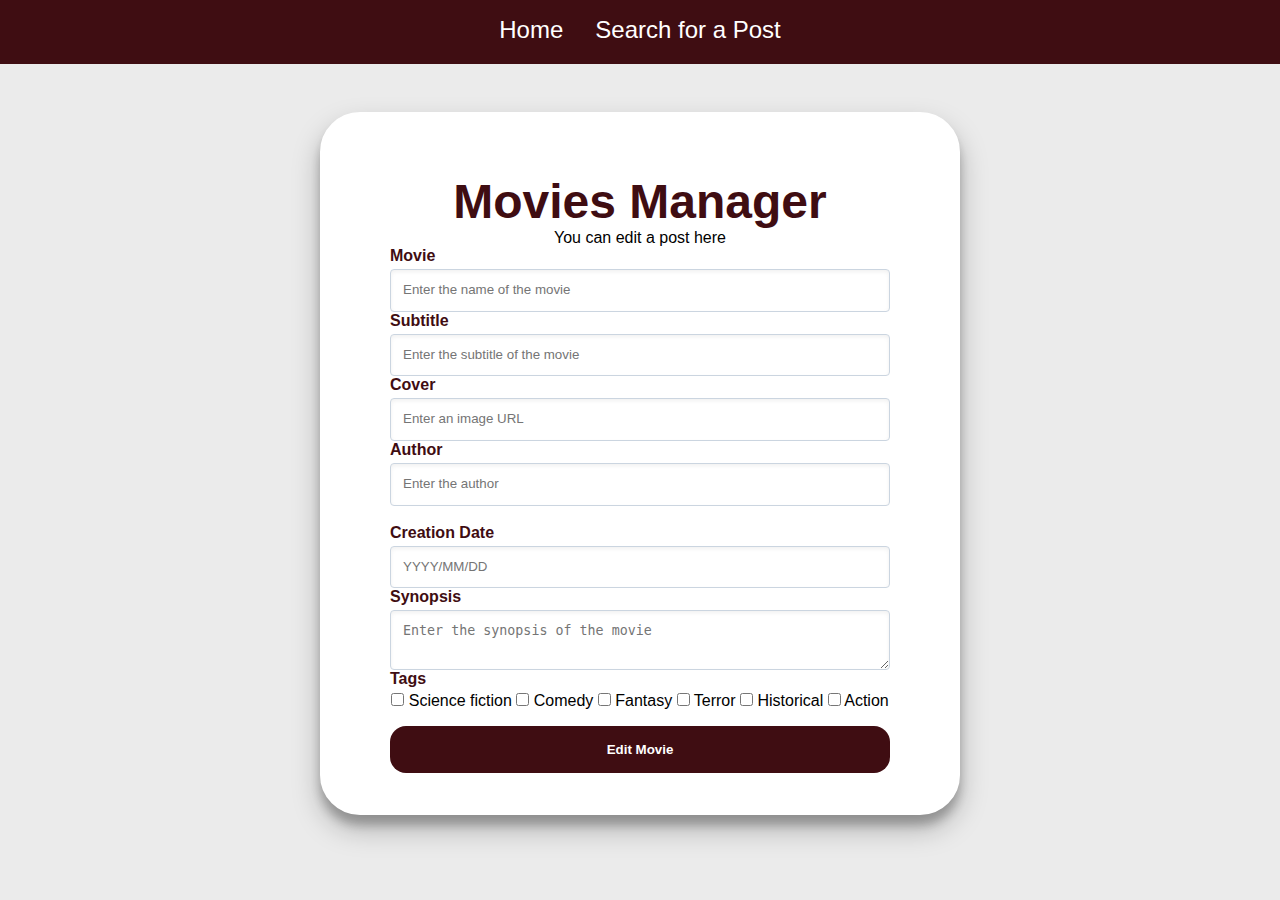
==== editPost.html @ 8fd2436b "edit post working" ====
<!DOCTYPE html>
<html lang="en">
  <head>
    <meta charset="UTF-8" />
    <meta name="viewport" content="width=device-width, initial-scale=1.0" />
    <link rel="stylesheet" href="./css/styles.css" />
    <title>Posts Edit</title>
  </head>
  <body>
    <section class="menu">
      <a id="home" href="">Home</a>
      <a id="search" href="">Search for a Post</a>
    </section>
    <section class="elements-container">
      <div class="post-manager">
        <h2 class="title">Movies Manager</h2>
        <p>You can edit a post here</p>
        <form class="edit-form">
          <div class="container-grid">
            <div class="wrap-elements">
              <!-- TITLE -->
              <div class="input-group">
                <label for="name" class="label">Movie</label>
                <input
                  id="movie"
                  placeholder="Enter the name of the movie"
                  type="text"
                  class="input"
                />
                <span class="name-advertising"></span>
              </div>
              <!-- SUBTITLE -->
              <div class="input-group">
                <label for="name" class="label">Subtitle</label>
                <input
                  id="subtitle"
                  placeholder="Enter the subtitle of the movie"
                  type="text"
                  class="input"
                />
                <span class="subtitle-advertising"></span>
              </div>
              <!-- URL -->
              <div class="input-group">
                <label for="cover" class="label">Cover</label>
                <input
                  id="cover"
                  placeholder="Enter an image URL"
                  type="text"
                  class="input"
                />
                <span class="cover-advertising"></span>
              </div>
              <!-- AUTHOR -->
              <div class="input-group">
                <label for="author" class="label">Author</label>
                <input
                  id="author"
                  placeholder="Enter the author"
                  type="text"
                  class="input"
                />
                <span class="author-advertising"></span>
              </div>
              <ul class="dropdown"></ul>
              <!-- CREATION DATE -->
              <div class="input-group">
                <label for="date" class="label">Creation Date</label>
                <input
                  id="date"
                  placeholder="YYYY/MM/DD"
                  type="text"
                  class="input"
                />
                <span class="date-advertising"></span>
              </div>
              <!-- CONTENT -->
              <div class="input-group">
                <label for="content" class="label">Synopsis</label>
                <textarea
                  id="content"
                  placeholder="Enter the synopsis of the movie"
                  type="text"
                  class="input"
                ></textarea>
              </div>
              <span class="content-advertising"></span>
              <!-- TAGS -->
              <div class="input-group">
                <label for="tag" class="label">Tags</label>
                <input
                  type="checkbox"
                  class="checked"
                  id="science-fiction"
                  value="1"
                />
                Science fiction
                <input type="checkbox" class="checked" id="comedy" value="2" />
                Comedy
                <input type="checkbox" class="checked" id="fantasy" value="3" />
                Fantasy
                <input type="checkbox" class="checked" id="terror" value="4" />
                Terror
                <input
                  type="checkbox"
                  class="checked"
                  id="historical"
                  value="5"
                />
                Historical
                <input type="checkbox" class="checked" id="action" value="6" />
                Action
              </div>
              <span class="tag-advertising"></span>
            </div>
          </div>
          <button type="submit" class="create-button">Edit Movie</button>
        </form>
      </div>
    </section>
    <script type="module" src="./js/editPost.js"></script>
  </body>
</html>
---- css/styles.css ----
* {
  margin: 0;
  padding: 0;
  box-sizing: border-box;
}

body {
  font-family: "Muli", sans-serif;
  background-color: #ebebeb;
}
body h2 {
  color: #3f0d12;
}

.menu {
  width: 100%;
  height: 4rem;
  background-color: #3f0d12;
  padding: 1rem;
  display: flex;
  justify-content: center;
}
.menu a {
  color: white;
  text-decoration: none;
  font-size: 1.5rem;
  padding: 0 1rem 0 1rem;
}
.menu a:hover {
  font-size: 1.7rem;
}

.tags,
.posts-for-tag,
.last-three,
.remaining-posts,
.all-posts {
  padding: 2rem 4rem 2rem 4rem;
}

.tags-container {
  padding-top: 1rem;
}

.tag-button {
  background-color: #a71d31;
  padding: 0.5rem;
  border: none;
  outline: transparent;
  border-radius: 0.5rem;
  color: white;
  cursor: pointer;
  font-weight: bold;
  font-size: medium;
  width: 9rem;
}
.tag-button:hover {
  background-color: #dd4058;
}

.post {
  border-radius: 20px;
  overflow: hidden;
  /* position: relative; */
  display: inline-block;
  width: 180px;
  height: 17rem;
  margin-right: 10px;
  margin-top: 10px;
  font-size: 20px;
  cursor: pointer;
  transform-origin: center left;
}

.post:hover {
  opacity: 0.6;
}
.post-info {
  display: flex;
  height: 5rem;
  background-color: yellow;
}

img {
  width: 100%;
  height: 18rem;
  margin: auto;
}
.search-section {
  padding: 2rem 4rem 2rem 4rem;
}
/* SEARCH POST SECTION */

.search-container {
  display: flex;
  justify-content: center;
  flex-direction: column;
}

.search-container h1 {
  padding: 0.4rem;
  color: #3f0d12;
}

.search-box {
  max-width: 17.5rem;
  padding: 0.6rem 0.9rem;
  border-color: #3f0d12;
  outline: none;
  background-color: rgba(255, 255, 255, 0.3);
  border-radius: 1rem;
  color: #313131;
  font-size: 1.25rem;
}

/* INFO POST */
.info {
  padding: 2rem 4rem 2rem 4rem;
  display: flex;
  flex-direction: column;
  /* justify-content: center; */
  align-items: center;
}

.show-icon-info {
  display: flex;
}

.title {
  font-size: 3rem;
  color: #3f0d12;
}

.cover {
  border-radius: 20px;
  overflow: hidden;
  /* position: relative; */
  display: inline-block;
  width: 180px;
  height: 17rem;
  margin-top: 2rem;
  margin-bottom: 2rem;
  font-size: 20px;
  transform-origin: center left;
}

.synopsis {
  width: 30rem;
  color: #3f0d12;
}

.create-date,
.author {
  color: #3f0d12;
  padding: 1rem;
}

.likes {
  color: #3f0d12;
  padding: 1rem;
  cursor: pointer;
}

.show-comment {
  padding: 2rem;
}

.comments {
  padding: 0 4rem 2rem 4rem;
  display: flex;
  flex-direction: column;
  align-items: center;
}

.post-manager {
  border: 2px solid white;
  border-radius: 40px;
  box-shadow: 0 14px 28px rgba(0, 0, 0, 0.25), 0 10px 10px rgba(0, 0, 0, 0.22);
  display: flex;
  flex-direction: column;
  justify-content: space-around;
  min-height: 700px;
  padding: 60px 68px 40px;
  background-color: white;
  width: 40rem;
  text-align: center;
}

.elements-container {
  display: flex;
  justify-content: center;
  padding: 3rem;
}

.container-grid {
  display: grid;
  grid-template-columns: repeat(auto-fit, minmax(240px, 1fr));
  grid-gap: 1rem;
}

.label {
  font-weight: bold;
  display: flex;
  color: #3f0d12;
  margin-bottom: 0.25rem;
}

.input {
  display: block;
  width: 100%;
  color: #3f0d12;
  border: 1px solid #cbd5e0;
  line-height: 1.25;
  background-color: white;
  padding: 0.75rem;
  border-radius: 0.25rem;
  box-shadow: inset 0 2px 4px 0 rgba(0, 0, 0, 0.06);
}

.input:focus {
  outline: none;
  border: 1px solid #a0aec0;
  box-shadow: 0 1px 3px 0 rgba(0, 0, 0, 0.1), 0 1px 2px 0 rgba(0, 0, 0, 0.06);
  background-clip: padding-box;
}

.create-button {
  background-color: #3f0d12;
  padding: 1rem 2rem;
  border: none;
  border-radius: 1rem;
  color: white;
  cursor: pointer;
  font-weight: bold;
  width: 100%;
  display: block;
  margin-top: 1rem;
  justify-content: center;
  outline: none;
}

.create-button:hover {
  background-color: #701922;
}

.dropdown {
  position: relative;
  display: inline-block;
  max-height: 100px;
  overflow-y: scroll;
  width: 30rem;
}

.author-dropdown {
  height: 30px;
  transition: all 0.2s ease;
  cursor: pointer;
  font-size: 0.7rem;
}

.author-dropdown:hover {
  height: 30px;
  background-color: #f1f1f1;
  /* max-width: 30%; */
}

.name-advertising,
.subtitle-advertising,
.cover-advertising,
.author-advertising,
.date-advertising,
.content-advertising {
  color: red;
  font-size: 0.8rem;
}

.delete-post {
  color: #3f0d12;
  font-size: 3rem;
  cursor: pointer;
  text-align: center;
}
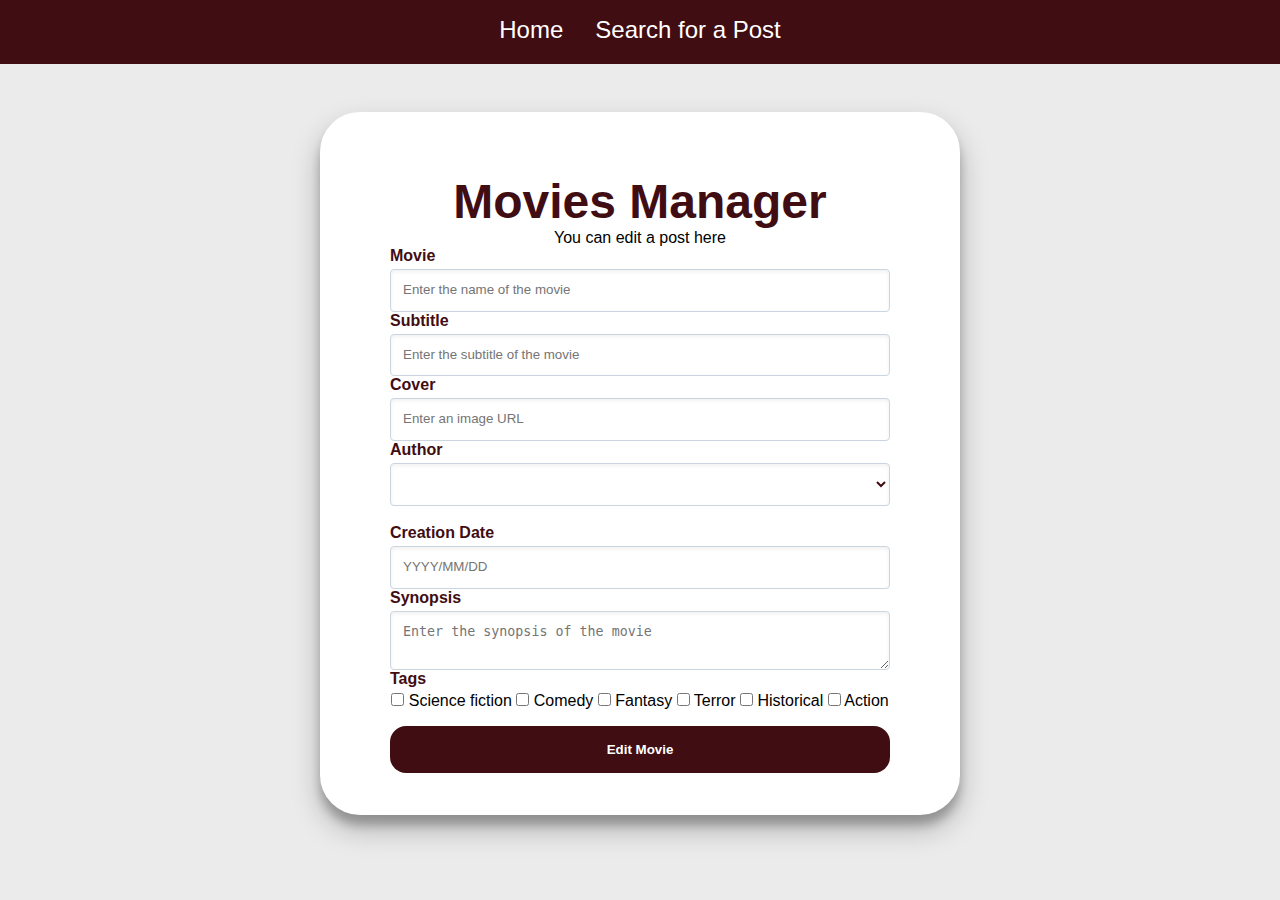
==== commit 8c6fa86c: "showing the authors in the edit page on a select" ====
--- a/editPost.html
+++ b/editPost.html
@@ -54,12 +54,11 @@
               <!-- AUTHOR -->
               <div class="input-group">
                 <label for="author" class="label">Author</label>
-                <input
+                <select
                   id="author"
                   placeholder="Enter the author"
-                  type="text"
                   class="input"
-                />
+                ></select>
                 <span class="author-advertising"></span>
               </div>
               <ul class="dropdown"></ul>
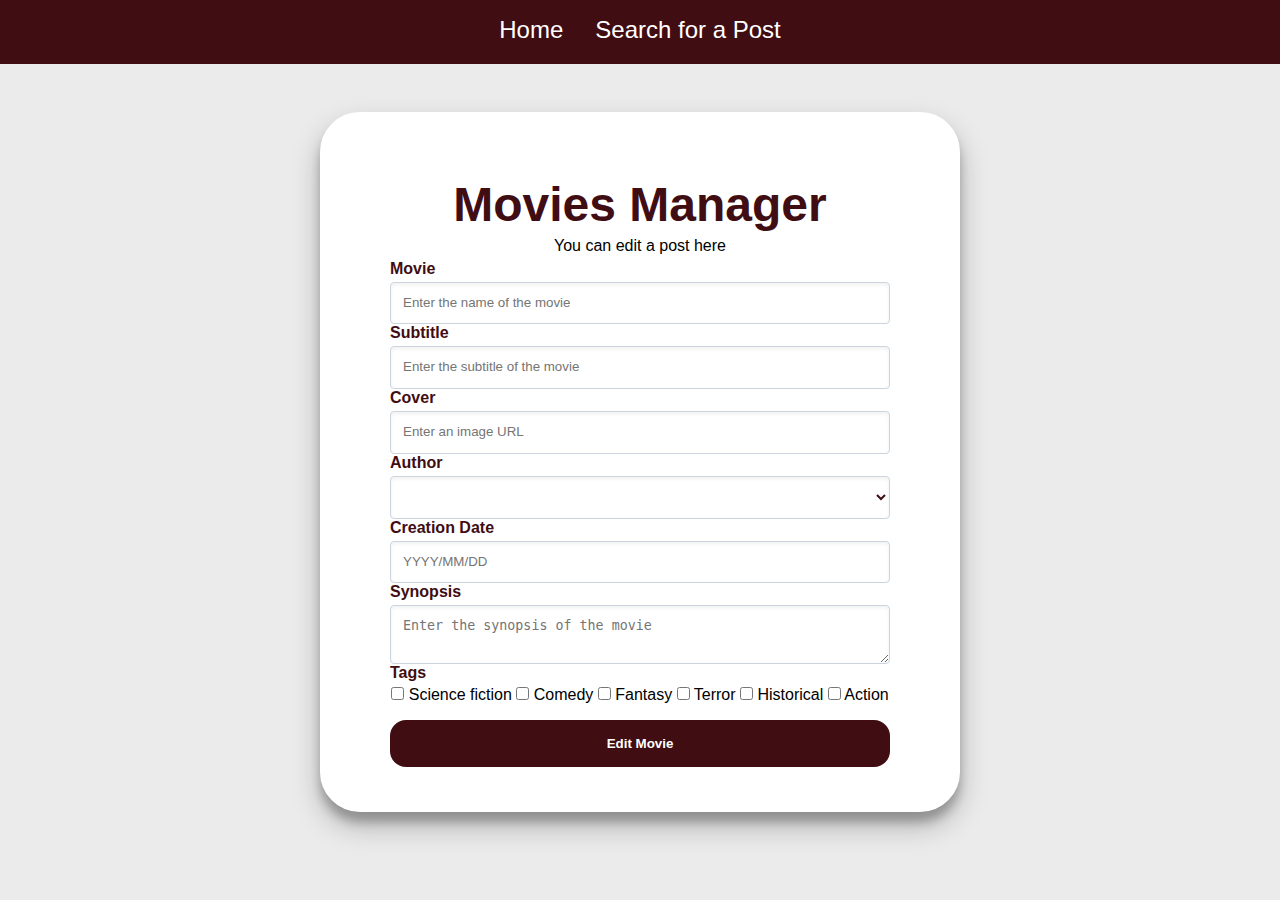
==== commit 832fd7e4: "post request for adding new comments finished" ====
--- a/editPost.html
+++ b/editPost.html
@@ -61,7 +61,6 @@
                 ></select>
                 <span class="author-advertising"></span>
               </div>
-              <ul class="dropdown"></ul>
               <!-- CREATION DATE -->
               <div class="input-group">
                 <label for="date" class="label">Creation Date</label>
--- a/css/styles.css
+++ b/css/styles.css
@@ -10,6 +10,11 @@
 }
 body h2 {
   color: #3f0d12;
+}
+body h3 {
+  color: #3f0d12;
+  display: flex;
+  justify-content: center;
 }
 
 .menu {
@@ -161,6 +166,19 @@
   cursor: pointer;
 }
 
+.comment-container {
+  border: 2px solid white;
+  border-radius: 40px;
+  box-shadow: 0 14px 28px rgba(0, 0, 0, 0.25), 0 10px 10px rgba(0, 0, 0, 0.22);
+  display: flex;
+  flex-direction: column;
+  min-height: 700px;
+  padding: 60px 68px 40px;
+  background-color: white;
+  width: 40rem;
+  text-align: center;
+}
+
 .show-comment {
   padding: 2rem;
 }
@@ -269,7 +287,8 @@
 .cover-advertising,
 .author-advertising,
 .date-advertising,
-.content-advertising {
+.content-advertising,
+.user-advertising {
   color: red;
   font-size: 0.8rem;
 }
@@ -279,4 +298,9 @@
   font-size: 3rem;
   cursor: pointer;
   text-align: center;
-}
+  padding-top: 2rem;
+}
+
+.user-name {
+  color: #dd4058;
+}
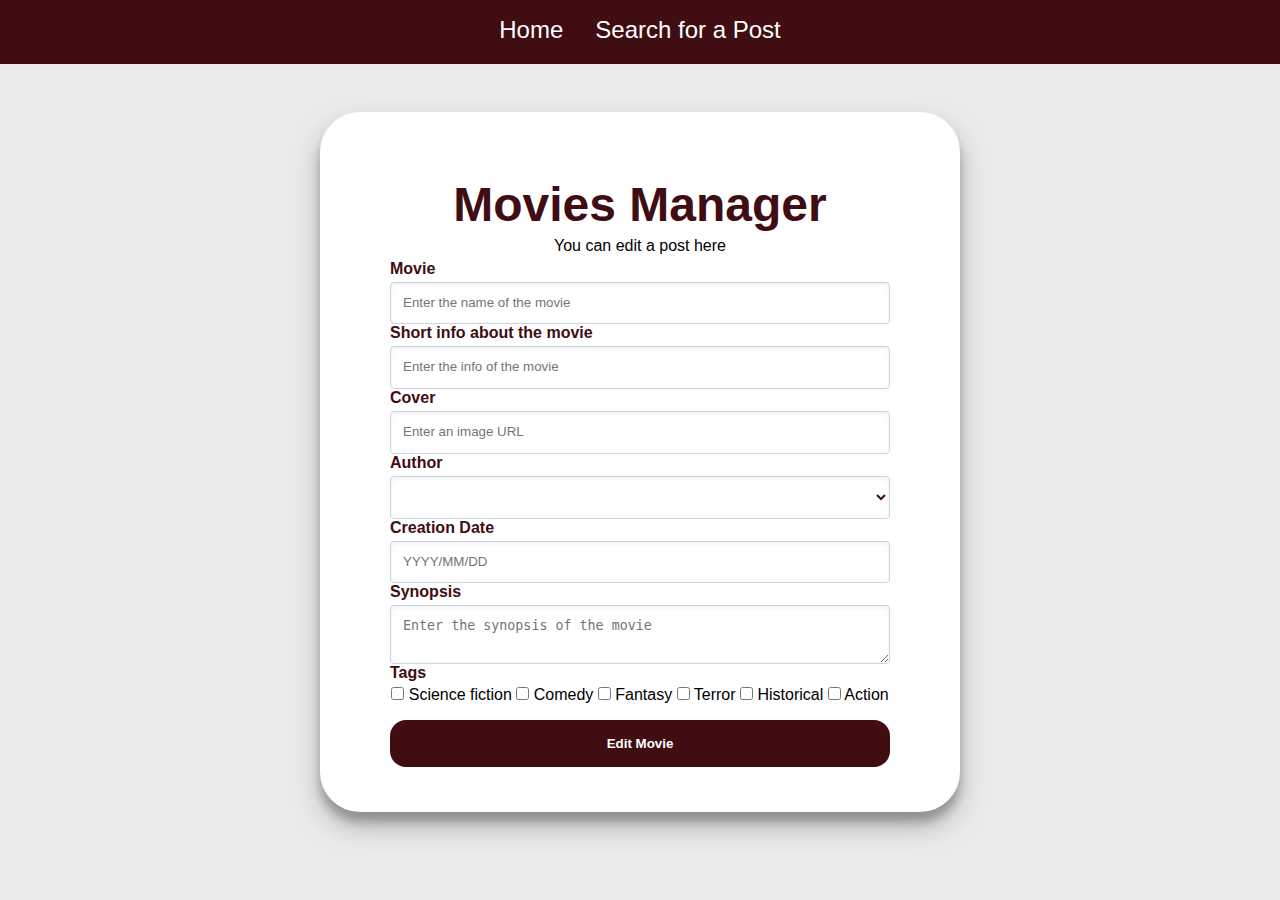
==== commit b4d191a0: "removing unnecesary comments" ====
--- a/editPost.html
+++ b/editPost.html
@@ -31,10 +31,10 @@
               </div>
               <!-- SUBTITLE -->
               <div class="input-group">
-                <label for="name" class="label">Subtitle</label>
+                <label for="name" class="label">Short info about the movie</label>
                 <input
                   id="subtitle"
-                  placeholder="Enter the subtitle of the movie"
+                  placeholder="Enter the info of the movie"
                   type="text"
                   class="input"
                 />
